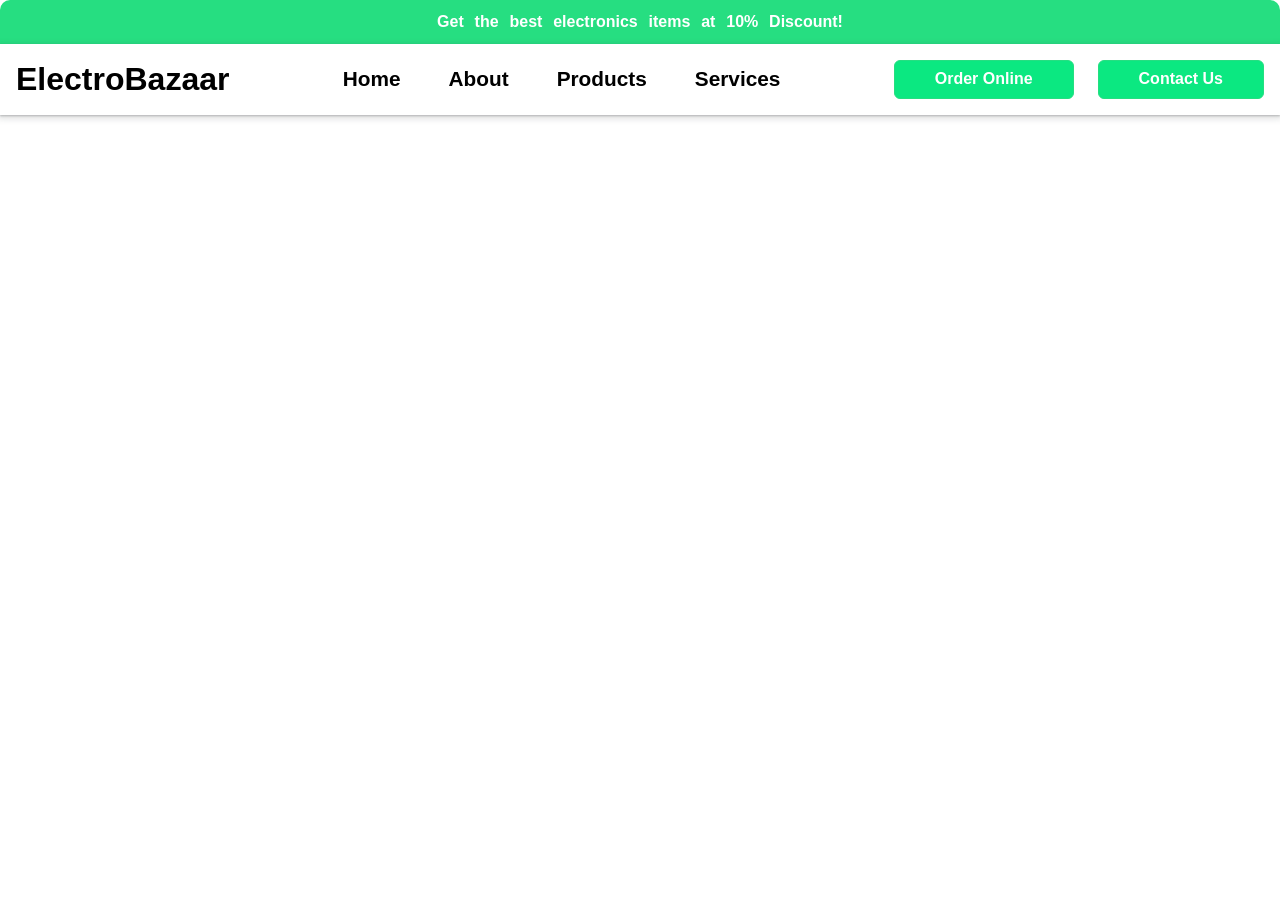
==== index.html @ 436c9948 "Update index.html" ====
<!DOCTYPE html>
<html lang="en">
<head>
    <meta charset="UTF-8">
    <meta name="viewport" content="width=device-width, initial-scale=1.0">
    <title>Home - ElectroBazaar.com</title>
    <link rel="stylesheet" href="./cssFiles/index.css">
</head>
<body>
    
    <div class="container">
        <!-- banner Section -->
        <div class="banner">
            <p>Get the best electronics items at 10% Discount!</p>
        </div>

        <!-- Navigation Bar -->
        <div class="nav_bar">
            <div class="logo">
                <a href="./index.html"><h1>ElectroBazaar</h1></a>
            </div>
            <nav>
                <a href="">Home</a>
                <a href="">About</a>
                <a href="">Products</a>
                <a href="">Services</a>
            </nav>
            <div class="btns">
                <a href=""><button>Order Online</button></a>
                <a href=""><button>Contact Us</button></a>
            </div>
            <div class="menu_bar">
                <img src="../Images/menu.png" alt="">
            </div>
        </div>
    </div>

    <script src="../JS Files/nav.js"></script>

</body>
</html>
---- cssFiles/index.css ----
*{
    margin: 0;
    padding: 0;
    box-sizing: border-box;
}
body{
    font-family:'Lucida Sans', 'Lucida Sans Regular', 'Lucida Grande', 'Lucida Sans Unicode', Geneva, Verdana, sans-serif;
}
.container{
    display: flex;
    justify-content: center;
    align-items: center;
    flex-direction: column;
    width:100%;
    border-radius:25px;
}
.banner{
    background-color: #26de81;
    width:100%;
    padding:0.8rem;
    border-top-right-radius: 10px;
    border-top-left-radius: 10px;
}
.banner p{
    text-align: center;
    color:white;
    font-weight:bolder;
    word-spacing: 0.4rem;
}
.nav_bar{
    display: flex;
    justify-content: space-between;
    align-items: center;
    width:100%;
    padding:1rem;
    box-shadow: rgba(60, 64, 67, 0.3) 0px 1px 2px 0px, rgba(60, 64, 67, 0.15) 0px 2px 6px 2px;
}
.logo a{
    text-decoration: none;
    color:black;
}
nav{
    display:flex;
    justify-content: center;
    align-items: center;
    gap:3rem;
}
nav a{
    font-size:1.3rem;
    color:black;
    font-weight:bolder;
    text-decoration: none;
}
nav a:hover{
    color:#2ed573;
}
.btns{
    display:flex;
    justify-content: center;
    align-items: center;
    gap:1.5rem;
}
.btns button{
    padding:0.6rem 2.5rem;
    color:white;
    background-color: #0be881;
    border:1px solid #26de81;
    font-weight:900;
    font-size:1rem;
    border-radius: 6px;
}
.btns button:hover{
    background-color: #2ed573;
    cursor:pointer;
}
.menu_bar{
    display: none;
}
@media (max-width:425px){
    .nav_bar{
        width:100%;
        gap:5rem;
    }
    .logo{
        width:60%;
    }
    nav,.btns{
        display:none;
    }
    .menu_bar{
        display:block;
        width:30%;
    }
    .menu_bar img{
        width:90%;
    }
}
.dummy{
    display:flex;
    justify-content: center;
    align-items: center;
    flex-direction: column;
    gap:3rem;
    background-color: #fff;
    width:100%;
    z-index:100;
}
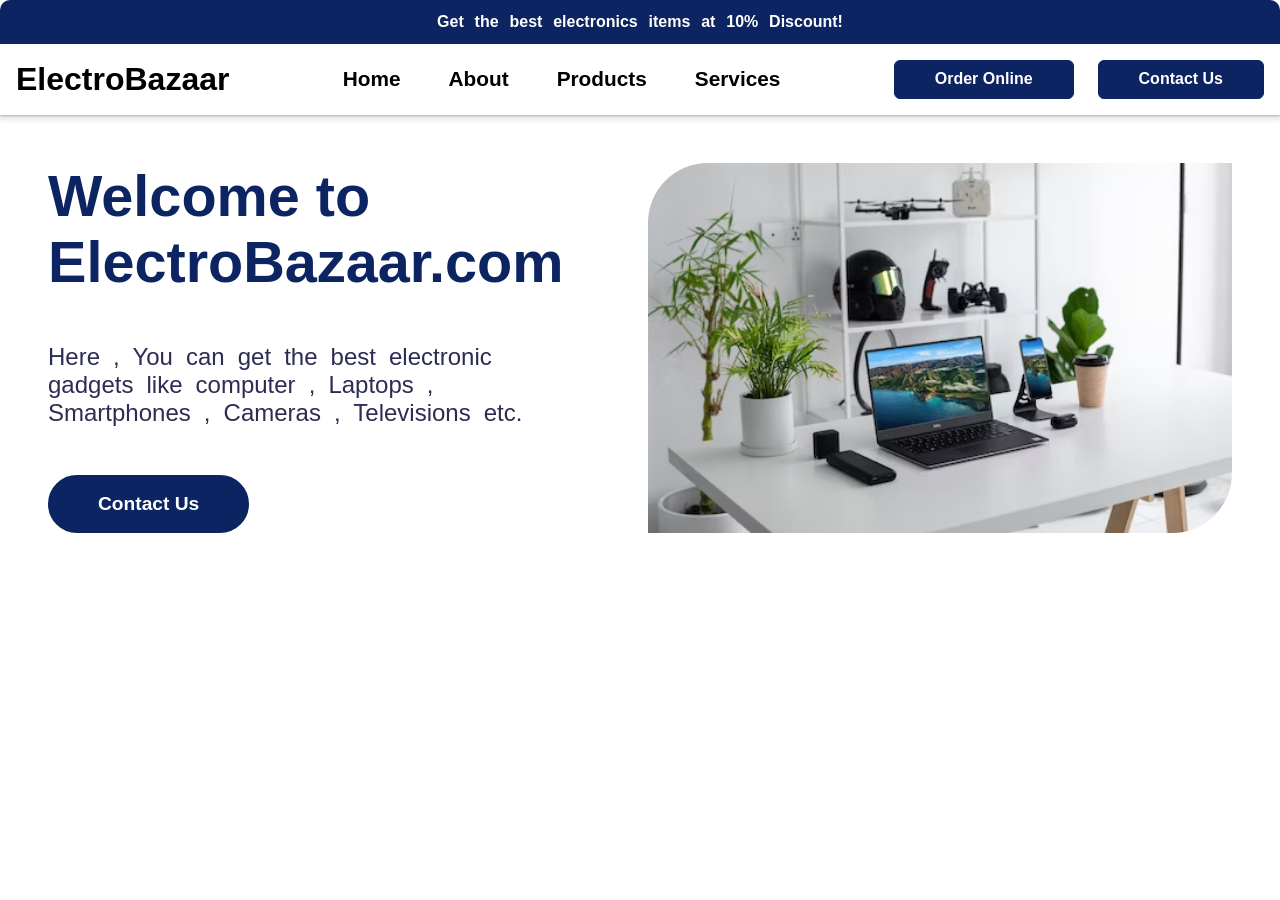
==== commit 6a164f9b: "Update index.html" ====
--- a/index.html
+++ b/index.html
@@ -4,7 +4,7 @@
     <meta charset="UTF-8">
     <meta name="viewport" content="width=device-width, initial-scale=1.0">
     <title>Home - ElectroBazaar.com</title>
-    <link rel="stylesheet" href="./cssFiles/index.css">
+    <link rel="stylesheet" href="../cssFiles/index.css">
 </head>
 <body>
     
@@ -33,6 +33,18 @@
                 <img src="../Images/menu.png" alt="">
             </div>
         </div>
+
+        <!-- Hero Section -->
+        <div class="hero">
+            <div class="left_section">
+                <h1>Welcome to ElectroBazaar.com</h1>
+                <p>Here , You can get the best electronic gadgets like computer , Laptops , Smartphones , Cameras , Televisions etc.</p>
+                <a href=""><button>Contact Us</button></a>
+            </div>
+            <div class="right_section">
+                <img src="../Images/hero.avif" alt="">
+            </div>
+        </div>
     </div>
 
     <script src="../JS Files/nav.js"></script>
--- a/cssFiles/index.css
+++ b/cssFiles/index.css
@@ -15,7 +15,7 @@
     border-radius:25px;
 }
 .banner{
-    background-color: #26de81;
+    background-color: #0c2461;
     width:100%;
     padding:0.8rem;
     border-top-right-radius: 10px;
@@ -33,7 +33,7 @@
     align-items: center;
     width:100%;
     padding:1rem;
-    box-shadow: rgba(60, 64, 67, 0.3) 0px 1px 2px 0px, rgba(60, 64, 67, 0.15) 0px 2px 6px 2px;
+    box-shadow: rgba(60, 67, 61, 0.3) 0px 1px 2px 0px, rgba(60, 64, 67, 0.15) 0px 2px 6px 2px;
 }
 .logo a{
     text-decoration: none;
@@ -52,7 +52,7 @@
     text-decoration: none;
 }
 nav a:hover{
-    color:#2ed573;
+    color:#474787;
 }
 .btns{
     display:flex;
@@ -63,14 +63,14 @@
 .btns button{
     padding:0.6rem 2.5rem;
     color:white;
-    background-color: #0be881;
-    border:1px solid #26de81;
+    background-color: #0c2461;
+    border:1px solid #0c2461;
     font-weight:900;
     font-size:1rem;
     border-radius: 6px;
 }
 .btns button:hover{
-    background-color: #2ed573;
+    background-color: #3B3B98;
     cursor:pointer;
 }
 .menu_bar{
@@ -92,16 +92,75 @@
         width:30%;
     }
     .menu_bar img{
-        width:90%;
+        width:70%;
     }
 }
-.dummy{
+.hero{
     display:flex;
     justify-content: center;
     align-items: center;
+    gap:4rem;
+    padding:3rem;
+    width:100%;
+}
+.left_section{
+    width:46%;
+    display: flex;
     flex-direction: column;
     gap:3rem;
-    background-color: #fff;
+    animation: slideFromLeft 2s ease 1;
+}
+@keyframes slideFromLeft {
+    0%{
+        transform: translateX(-100%);
+    }
+    100%{
+        transform: translateX(0%);
+    }
+}
+.left_section h1{
+    font-size:3.6rem;
+    color:#0c2461;
+    font-weight: 900;
+}
+.left_section p{
+    font-size:1.5rem;
+    color:#2c2c54;
+    word-spacing: 0.4rem;
+}
+.left_section button{
+    padding:1rem 3rem;
+    border:2px solid #0c2461;
+    border-radius:30px;
+    font-size:1.2rem;
+    font-weight:600;
+    cursor: pointer;
+    background-color: #0c2461;
+    color:white;
+}
+.right_section{
+    height:370px;
+}
+.right_section img{
+    height:100%;
     width:100%;
-    z-index:100;
-}+    border-top-left-radius: 60px;
+    border-bottom-right-radius: 60px;
+}
+@media (max-width:425px){
+    .hero{
+        flex-direction: column;
+    }
+    .left_section{
+        width:100%;
+    }
+    .left_section h1{
+        font-size:2rem;
+    }
+    .left_section p{
+        font-size:1.3rem
+    }
+    .right_section img{
+        height:300px;
+    }
+}
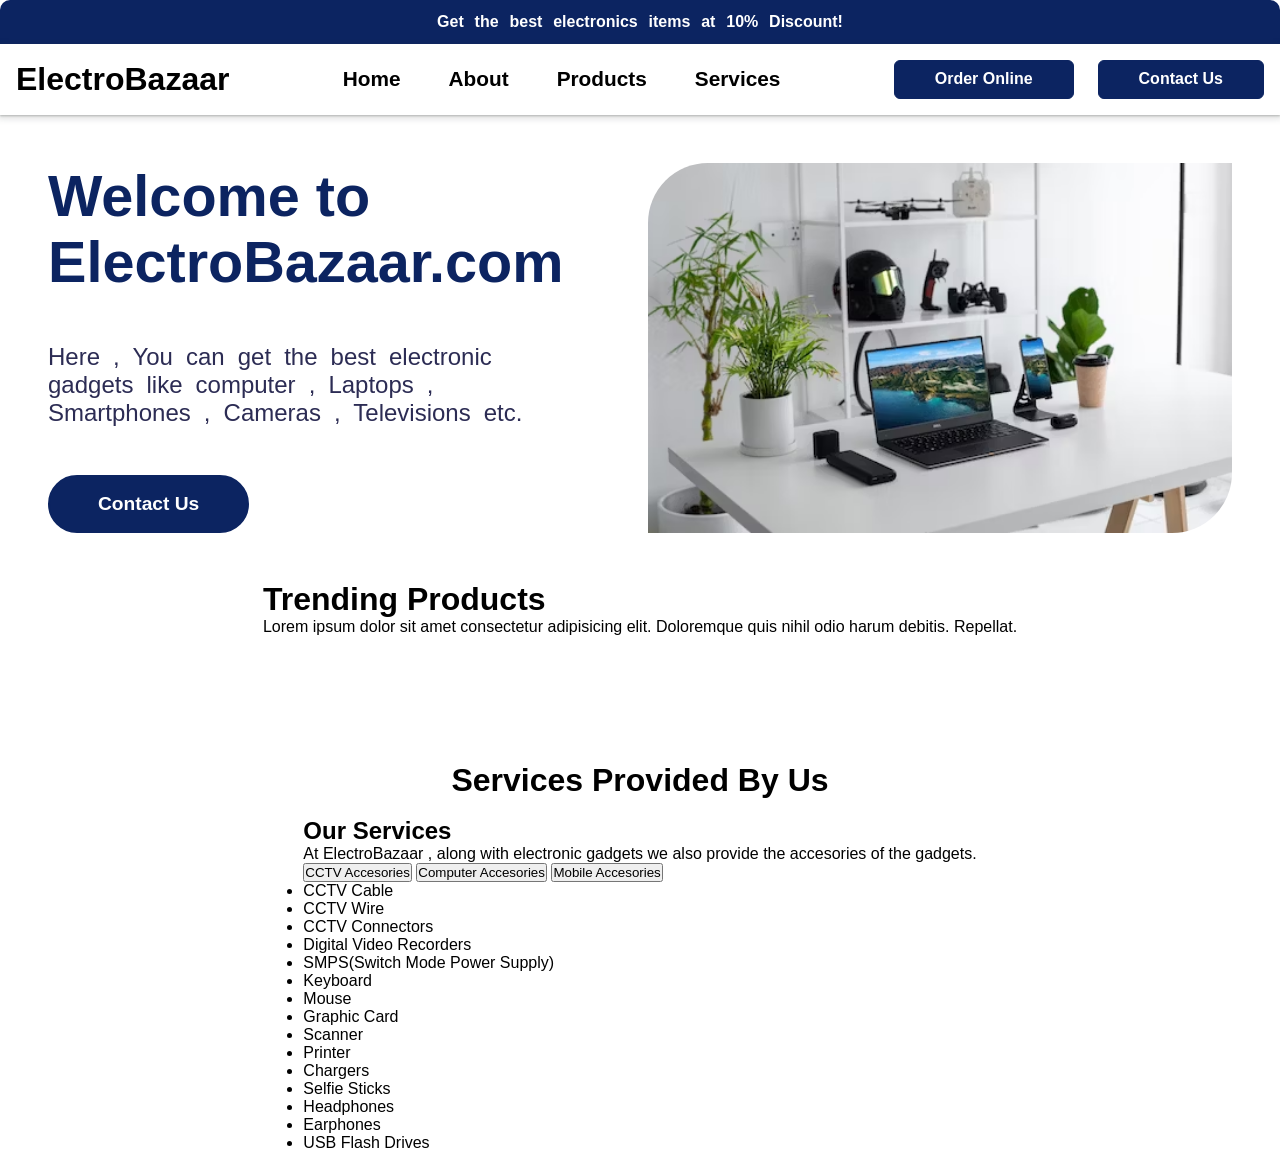
==== commit d8befcd6: "Update index.html" ====
--- a/index.html
+++ b/index.html
@@ -4,7 +4,7 @@
     <meta charset="UTF-8">
     <meta name="viewport" content="width=device-width, initial-scale=1.0">
     <title>Home - ElectroBazaar.com</title>
-    <link rel="stylesheet" href="../cssFiles/index.css">
+    <link rel="stylesheet" href="./cssFiles/index.css">
 </head>
 <body>
     
@@ -30,7 +30,7 @@
                 <a href=""><button>Contact Us</button></a>
             </div>
             <div class="menu_bar">
-                <img src="../Images/menu.png" alt="">
+                <img src="./Images/menu.png" alt="">
             </div>
         </div>
 
@@ -42,12 +42,89 @@
                 <a href=""><button>Contact Us</button></a>
             </div>
             <div class="right_section">
-                <img src="../Images/hero.avif" alt="">
+                <img src="./Images/hero.avif" alt="">
+            </div>
+        </div>
+
+        <!-- Trending Products section -->
+        <div class="trending_products">
+            <h1>Trending Products</h1>
+            <p>Lorem ipsum dolor sit amet consectetur adipisicing elit. Doloremque quis nihil odio harum debitis. Repellat.</p>
+            <div class="image_slider">
+                <div class="back_btn">
+                    <img src="./Images/back (2).png" alt="">
+                </div>
+                <div class="slider">
+                    <div class="image">
+                        <img src="./Images/cctv camera outdoor.png" alt="">
+                    </div>
+                    <div class="image">
+                        <img src="./Images/cpu cooling fan.png" alt="">
+                    </div>
+                    <div class="image">
+                        <img src="./Images/_Monitor.png" alt="">
+                    </div>
+                    <div class="image">
+                        <img src="./Images/Mobile Accessories.png" alt="">
+                    </div>
+                    <div class="image">
+                        <img src="./Images/selfie stand.png" alt="">
+                    </div>
+                </div>
+                <div class="next_btn">
+                    <img src="./Images/right-arrow (1).png" alt="">
+                </div>
+            </div>
+        </div>
+
+        <!-- Accesories Section -->
+        <h1 id="services">Services Provided By Us</h1>
+        <div class="accesories">
+            <div class="image_services">
+                <img src="./Images/cctv-accessories.jpg" alt="">
+            </div>
+            <div class="box">
+                <h2>Our Services</h2>
+                <p>At ElectroBazaar , along with electronic gadgets we also provide the accesories of the gadgets.</p>
+                <div class="acc_btns">
+                    <button id="cctv_btn">CCTV Accesories</button>
+                    <button id="comp_btn">Computer Accesories</button>
+                    <button id="mob_btn">Mobile Accesories</button>
+                </div>
+                <div class="display_box" id="cctv">
+                    <ul>
+                        <li>CCTV Cable</li>
+                        <li>CCTV Wire</li>
+                        <li>CCTV Connectors</li>
+                        <li>Digital Video Recorders</li>
+                        <li>SMPS(Switch Mode Power Supply)</li>
+                    </ul>
+                </div>
+                <div class="display_box" id="computer">
+                    <ul>
+                        <li>Keyboard</li>
+                        <li>Mouse</li>
+                        <li>Graphic Card</li>
+                        <li>Scanner</li>
+                        <li>Printer</li>
+                    </ul>
+                </div>
+                <div class="display_box" id="mobile">
+                    <ul>
+                        <li>Chargers</li>
+                        <li>Selfie Sticks</li>
+                        <li>Headphones</li>
+                        <li>Earphones</li>
+                        <li>USB Flash Drives</li>
+                    </ul>
+                </div>
             </div>
         </div>
     </div>
 
-    <script src="../JS Files/nav.js"></script>
+    <script src="./JS Files/nav.js"></script>
+    <script src="./JS Files/slider.js"></script>
+    <script src="./JS Files/display.js"></script>
 
 </body>
 </html>
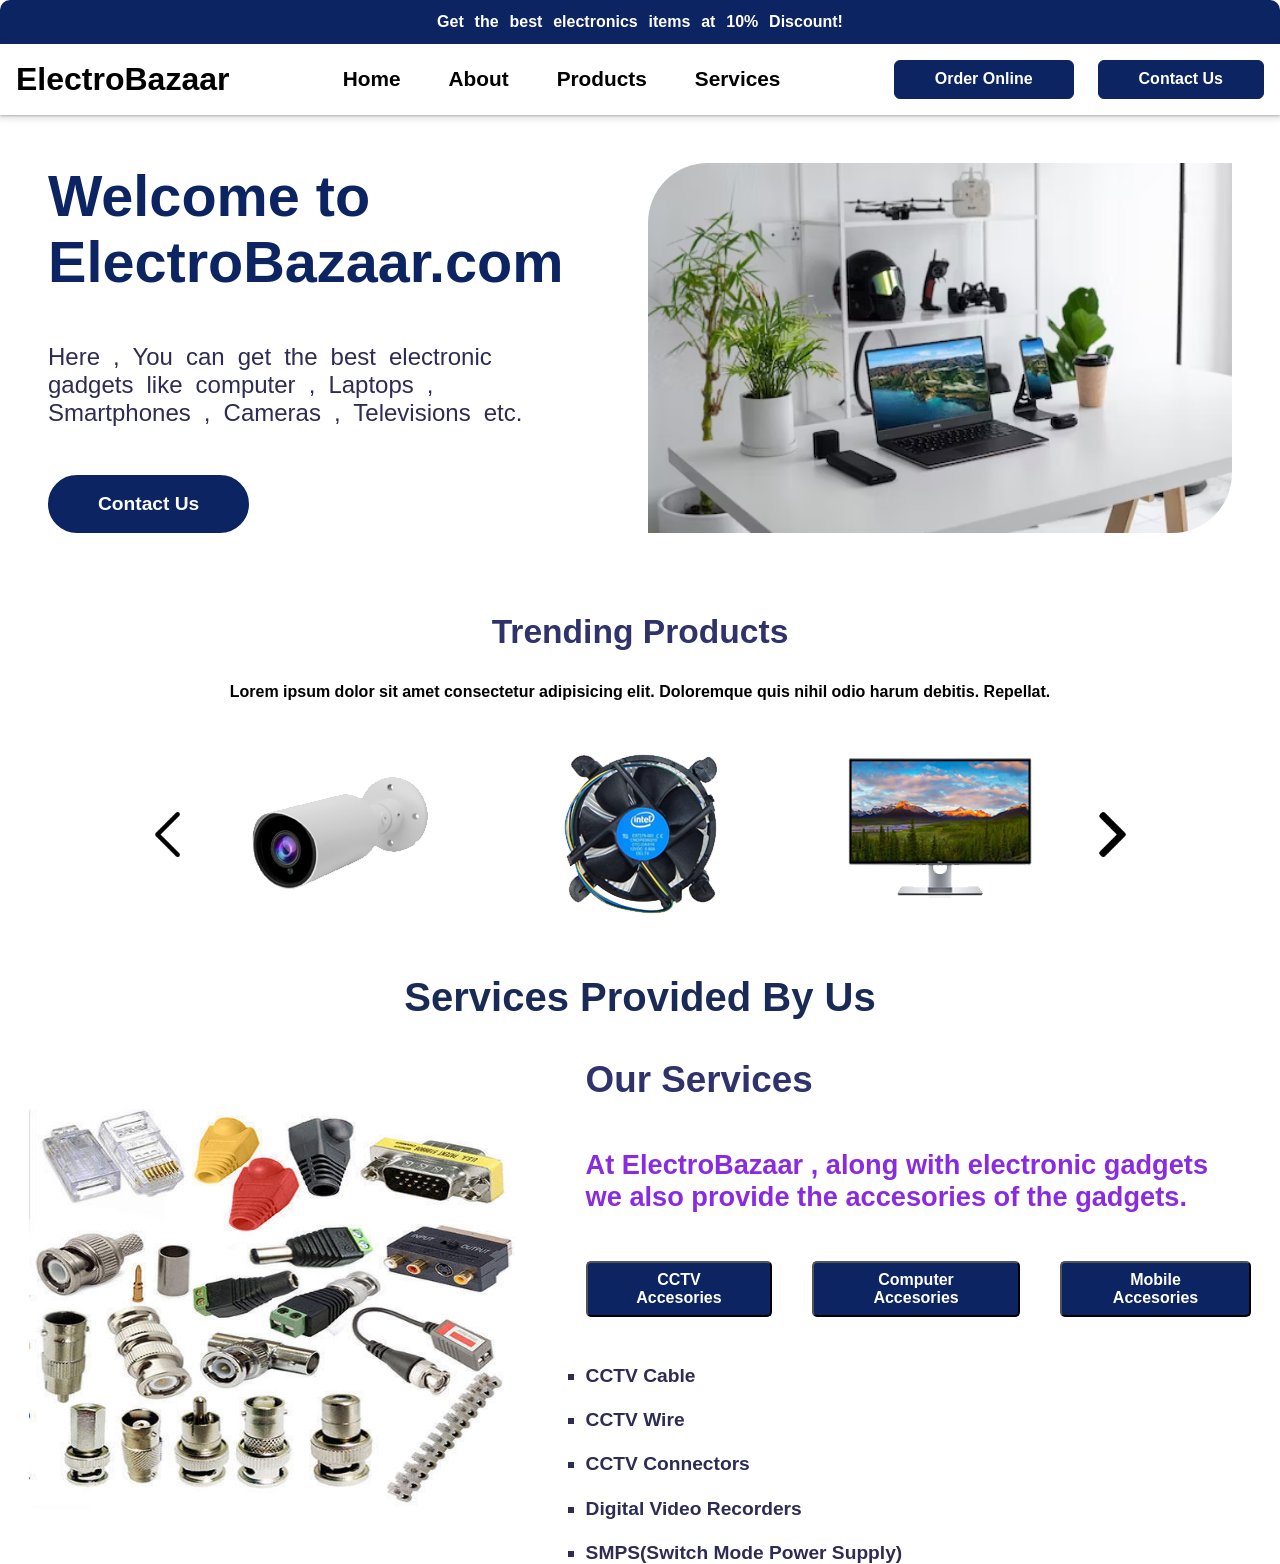
==== commit 50d6478a: "Update index.html" ====
--- a/index.html
+++ b/index.html
@@ -124,7 +124,34 @@
 
     <script src="./JS Files/nav.js"></script>
     <script src="./JS Files/slider.js"></script>
-    <script src="./JS Files/display.js"></script>
+    <script>
+        let mob_btn = document.querySelector("#mob_btn");
+let cctv_btn = document.querySelector("#cctv_btn");
+let comp_btn = document.querySelector("#comp_btn");
+let Changeimage = document.querySelector(".image_services img");
+let mobile_div = document.querySelector("#mobile");
+let comp_div = document.querySelector("#computer");
+let cctv_div = document.querySelector("#cctv");
+
+comp_btn.addEventListener("click",()=>{
+    Changeimage.src = "./Images/computeraccesories.jpg";
+    cctv_div.style.display = "none";
+    mobile_div.style.display = "none";
+    comp_div.style.display = "block";
+});
+mob_btn.addEventListener("click",()=>{
+    Changeimage.src = "./Images/mobile.jpg";
+    cctv_div.style.display = "none";
+    mobile_div.style.display = "block";
+    comp_div.style.display = "none";
+});
+cctv_btn.addEventListener("click",()=>{
+    Changeimage.src = "./Images/cctv-accessories.jpg";
+    cctv_div.style.display = "block";
+    mobile_div.style.display = "none";
+    comp_div.style.display = "none";
+});
+    </script>
 
 </body>
 </html>
--- a/cssFiles/index.css
+++ b/cssFiles/index.css
@@ -164,3 +164,155 @@
         height:300px;
     }
 }
+.trending_products{
+    margin-top:2rem;
+    display:flex;
+    justify-content: center;
+    align-items: center;
+    flex-direction: column;
+    gap:2rem;
+}
+.trending_products h1{
+    font-size:2.1rem;
+    color:#30336b;
+}
+.trending_products p{
+    font-weight:bold;
+}
+.image_slider{
+    display:flex;
+    width:100%;
+    justify-content: center;
+    align-items: center;
+}
+.back_btn , .next_btn{
+    width:15%;
+}
+.back_btn img, .next_btn img{
+    width:20%;
+    float:right;
+    cursor: pointer;
+}
+.next_btn img{
+    float:left;
+}
+.slider{
+    display:flex;
+    width:60%;
+    overflow: hidden;
+}
+#services{
+    font-size:2.5rem;
+    margin:2.4rem 0;
+    color:#192a56;
+}
+.accesories{
+    display:flex;
+    justify-content: center;
+    align-items: center;
+    gap:4.4rem;
+    width:100%;
+}
+.image_services{
+    width:38%;
+}
+.image_services img{
+    width:100%;
+    height:400px;
+}
+.box{
+    display:flex;
+    flex-direction: column;
+    gap:3rem;
+    width:52%;
+}
+#computer , #mobile{
+    display: none;
+}
+.box h2{
+    font-size:2.3rem;
+    color:#30336b;
+    font-weight:bolder;
+}
+.box p{
+    font-size:1.7rem;
+    font-weight:bolder;
+    color:blueviolet;
+}
+.acc_btns , .display_box ul{
+    width:100%;
+    display:flex;
+    gap:2.5rem;
+}
+.acc_btns button{
+    padding:0.5rem 3rem;
+    background-color: #0c2461;
+    color:white;
+    font-weight:bolder;
+    font-size:1rem;
+    border-radius: 5px;
+    transition: 0.4s;
+}
+.acc_btns button:hover{
+    cursor: pointer;
+    transform: scale(1.1);
+}
+.display_box ul{
+    flex-direction: column;
+    gap:1.4rem;
+}
+.display_box ul li{
+    list-style:square;
+    font-size:1.2rem;
+    color:#2c2c54;
+    font-weight:bolder;
+}
+@media (max-width:425px){
+    .trending_products{
+        width:100%;
+    }
+    .trending_products h1{
+        font-size:1.9rem;
+    }
+    .trending_products p{
+        font-size:1rem;
+        text-align: center;
+    }
+    .back_btn img, .next_btn img{
+        width:50%;
+    }
+    .slider{
+        width:70%;
+    }
+    #services{
+        font-size:1.8rem;
+    }
+    .accesories{
+        width:100%;
+        flex-direction: column;
+    }
+    .image_services{
+        width:90%;
+    }
+    .box{
+        width:100%;
+    }
+    .box h2 , .box p{
+        font-size:1.8rem;
+        text-align: center;
+    }
+    .box p{
+        font-size:1.2rem;
+    }
+    .acc_btns{
+        width:100%;
+        gap:1.4rem;
+    }
+    .acc_btns button{
+        padding:1rem 0.6rem;
+    }
+    .display_box ul{
+        justify-content: center;
+        align-items: center;
+    }
+}
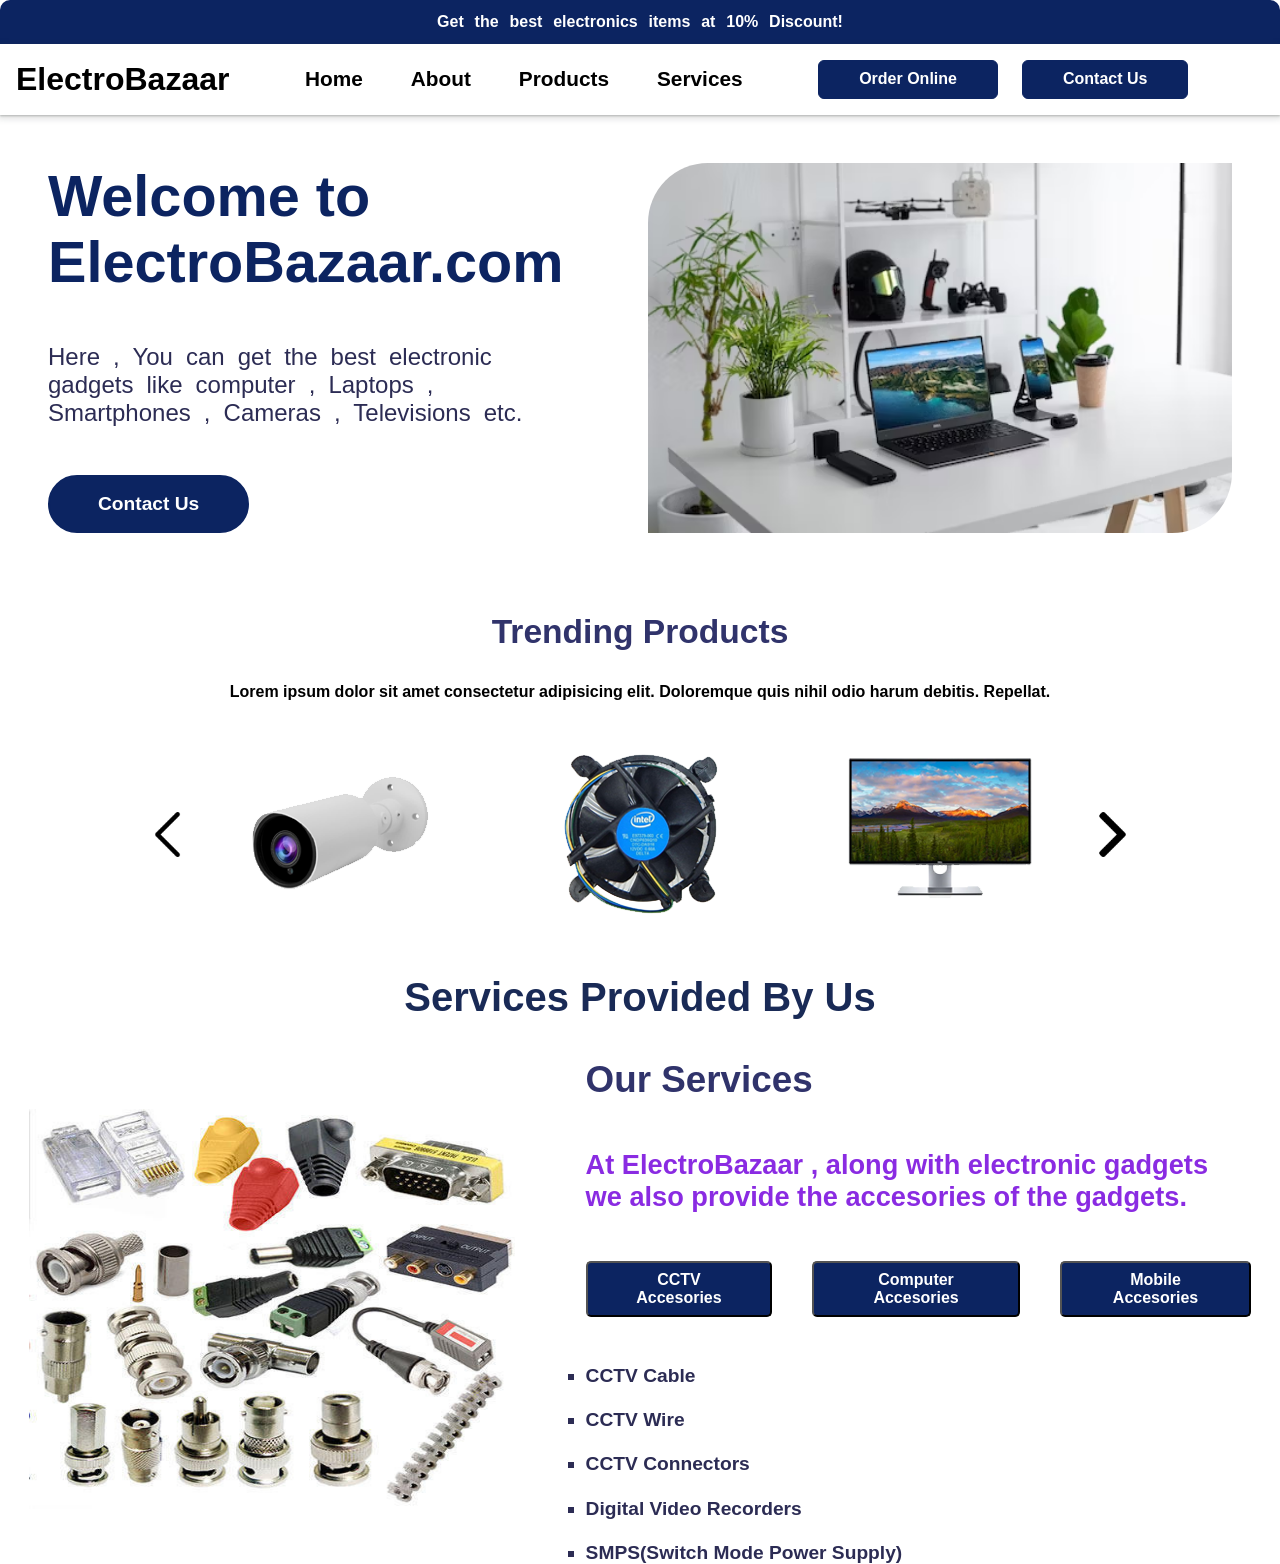
==== commit f27ba194: "Update index.html" ====
--- a/index.html
+++ b/index.html
@@ -31,6 +31,9 @@
             </div>
             <div class="menu_bar">
                 <img src="./Images/menu.png" alt="">
+            </div>
+            <div class="close_icon">
+                <img src="./Images/delete (1).png" alt="">
             </div>
         </div>
 
